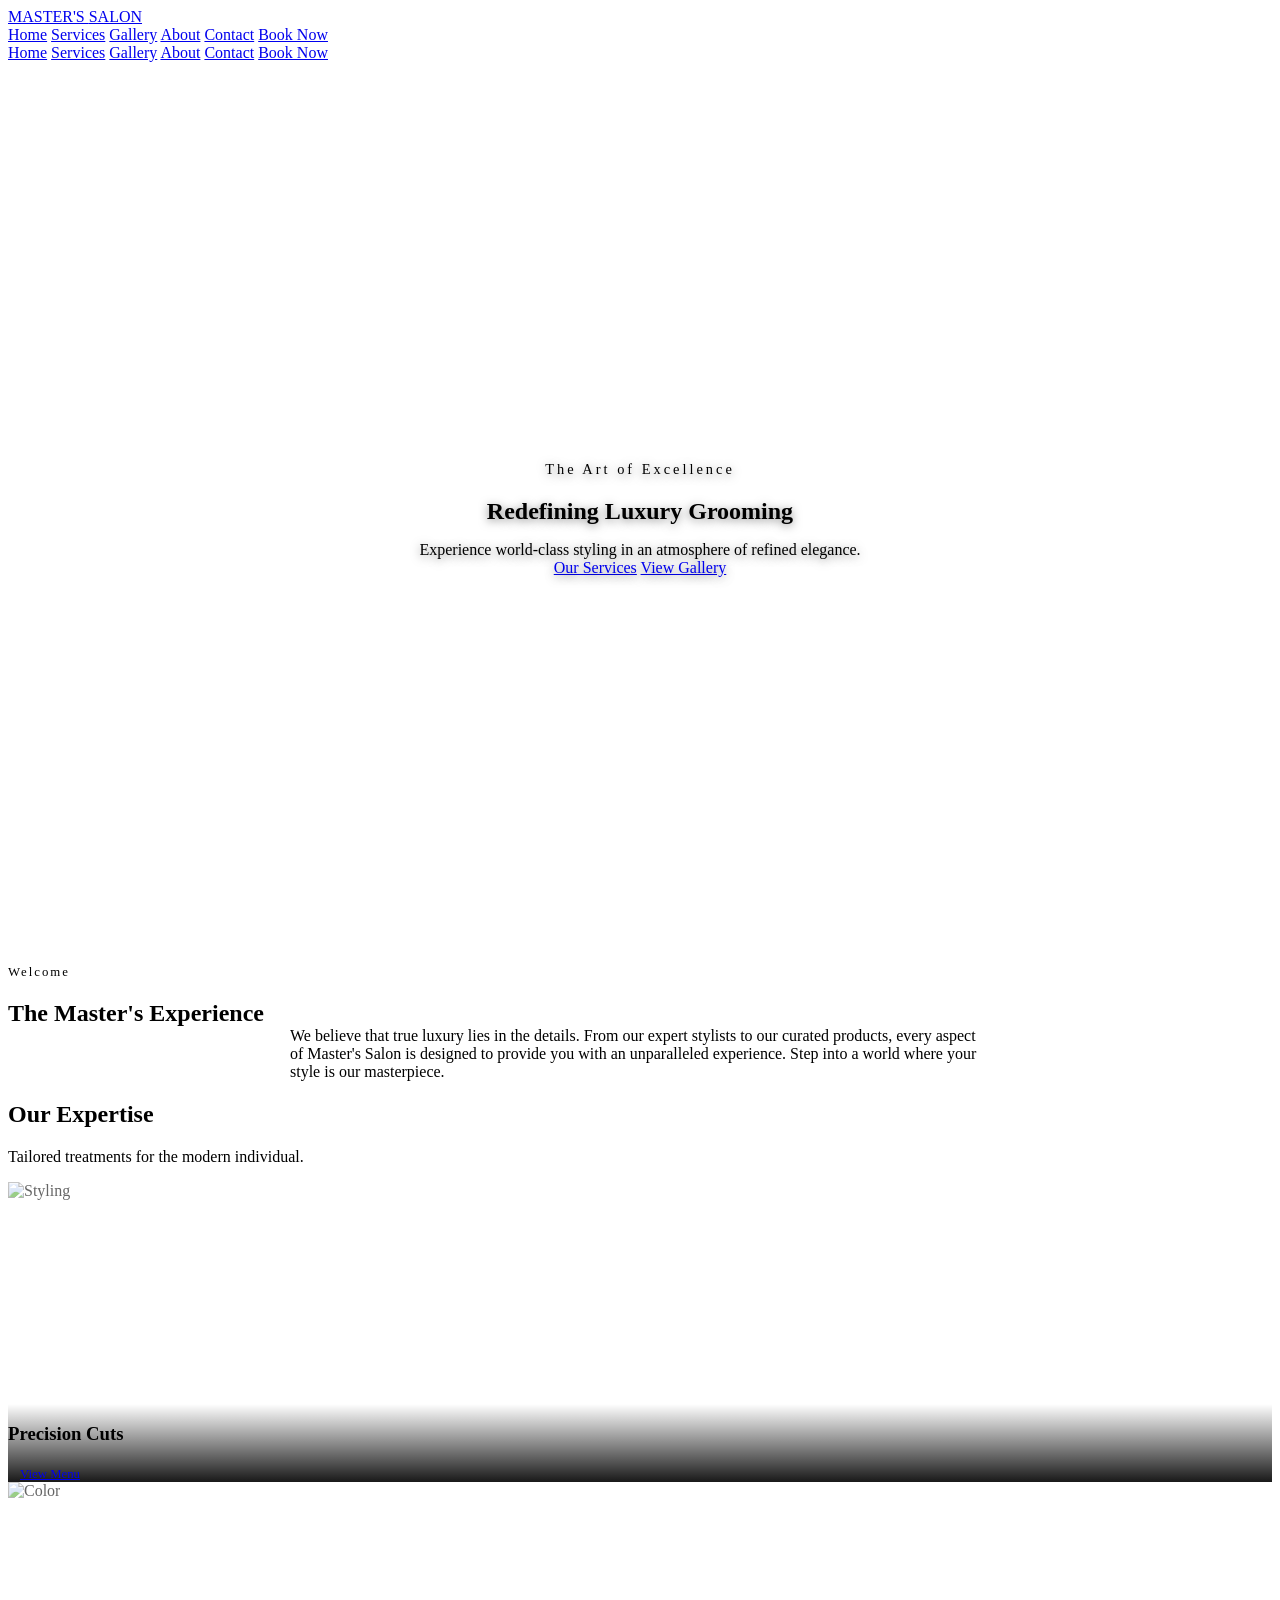
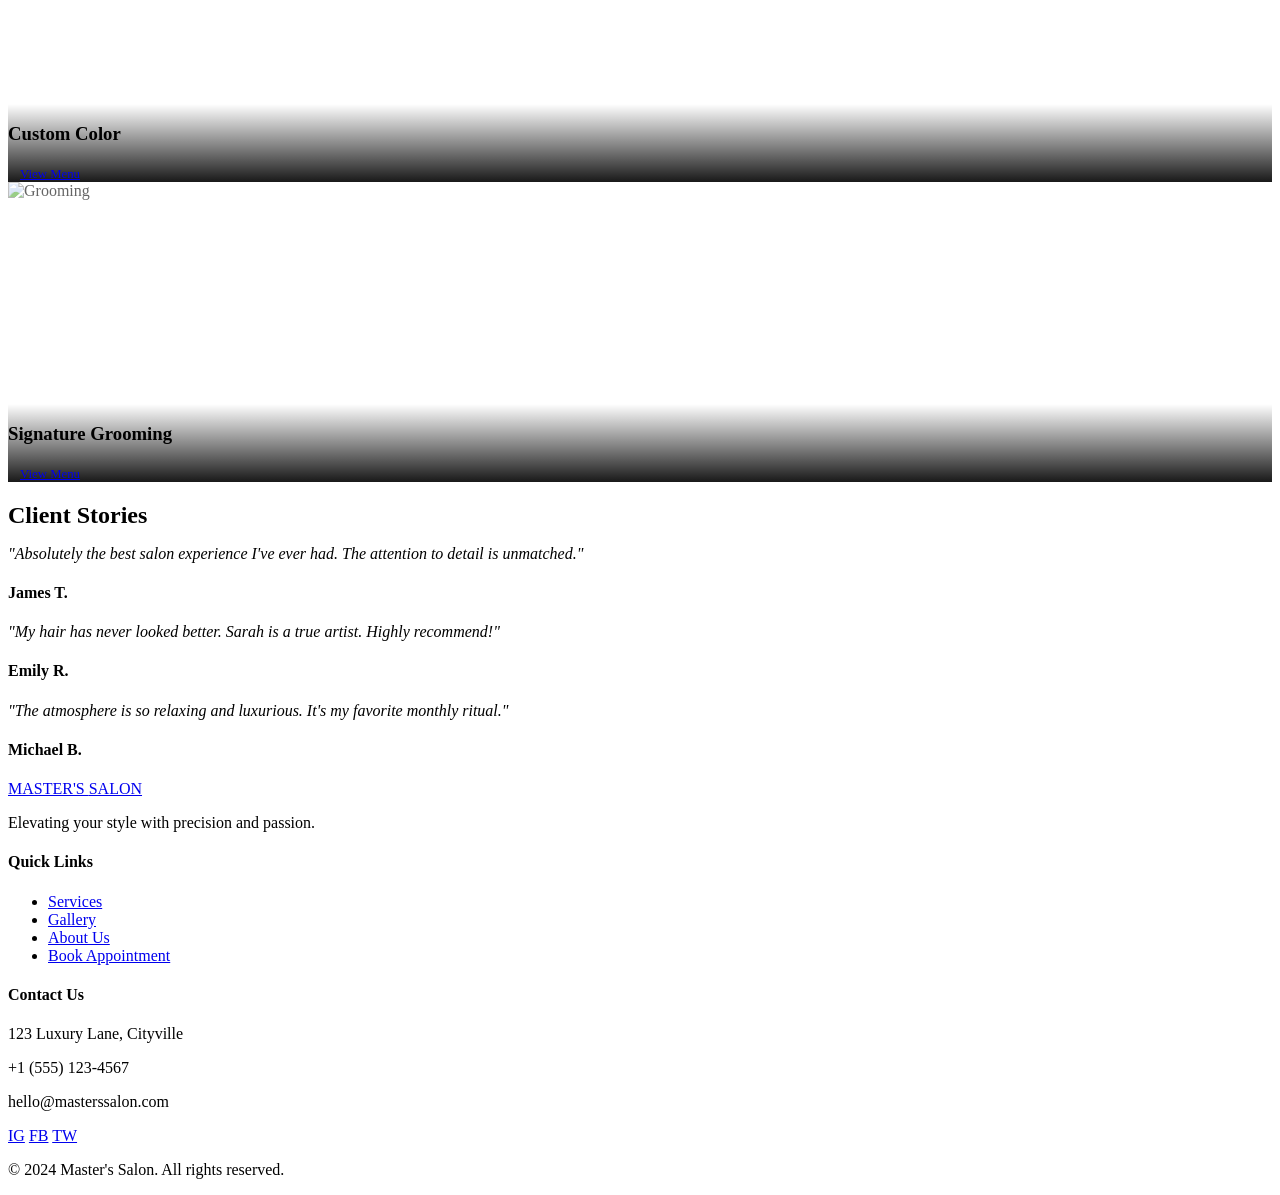
==== index.html @ d915add5 "Add files via upload" ====
<!DOCTYPE html>
<html lang="en">

<head>
    <meta charset="UTF-8">
    <meta name="viewport" content="width=device-width, initial-scale=1.0">
    <title>Master's Salon | Luxury Unisex Salon</title>
    <meta name="description"
        content="Experience premium luxury at Master's Salon. Expert styling, coloring, and grooming for men and women in a sophisticated setting.">

    <!-- Fonts -->
    <link rel="preconnect" href="https://fonts.googleapis.com">
    <link rel="preconnect" href="https://fonts.gstatic.com" crossorigin>
    <link
        href="https://fonts.googleapis.com/css2?family=Inter:wght@300;400;500;600&family=Playfair+Display:ital,wght@0,400;0,600;0,700;1,400&display=swap"
        rel="stylesheet">

    <!-- Styles -->
    <link rel="stylesheet" href="styles/variables.css">
    <link rel="stylesheet" href="styles/reset.css">
    <link rel="stylesheet" href="styles/global.css">
    <link rel="stylesheet" href="styles/layout.css">
    <!-- Specific page styles will go here -->
    <style>
        /* Hero Animation Styles */
        .hero {
            position: relative;
            height: 100vh;
            display: flex;
            align-items: center;
            justify-content: center;
            background-color: var(--color-bg-primary);
            /* Fallback */
            overflow: hidden;
            text-align: center;
            padding: 0 var(--spacing-3);
        }

        #hero-canvas {
            position: absolute;
            top: 0;
            left: 0;
            width: 100%;
            height: 100%;
            object-fit: cover;
            z-index: 1;
            opacity: 0.6;
            /* Darken slightly for text contrast */
        }

        .hero-content {
            position: relative;
            z-index: 10;
            max-width: 800px;
            animation: fadeIn 1s ease-out;
            text-shadow: 0 2px 10px rgba(0, 0, 0, 0.5);
            /* Better readability over video */
        }

        .hero h1 {
            color: var(--color-white);
            margin-bottom: var(--spacing-3);
        }

        .hero p {
            font-size: var(--font-size-xl);
            color: var(--color-text-primary);
            margin-bottom: var(--spacing-4);
        }

        @keyframes fadeIn {
            from {
                opacity: 0;
                transform: translateY(20px);
            }

            to {
                opacity: 1;
                transform: translateY(0);
            }
        }
    </style>
</head>

<body>

    <!-- Header -->
    <header class="header">
        <div class="container">
            <a href="index.html" class="logo">MASTER'S <span>SALON</span></a>

            <nav class="nav-desktop">
                <a href="index.html" class="nav-link active">Home</a>
                <a href="services.html" class="nav-link">Services</a>
                <a href="gallery.html" class="nav-link">Gallery</a>
                <a href="about.html" class="nav-link">About</a>
                <a href="contact.html" class="nav-link">Contact</a>
                <a href="contact.html" class="btn btn-primary">Book Now</a>
            </nav>

            <div class="mobile-toggle" id="mobileToggle">
                <div class="hamburger-line"></div>
                <div class="hamburger-line"></div>
                <div class="hamburger-line"></div>
            </div>
        </div>
    </header>

    <!-- Mobile Nav Overlay -->
    <div class="nav-mobile" id="mobileNav">
        <a href="index.html" class="nav-link active">Home</a>
        <a href="services.html" class="nav-link">Services</a>
        <a href="gallery.html" class="nav-link">Gallery</a>
        <a href="about.html" class="nav-link">About</a>
        <a href="contact.html" class="nav-link">Contact</a>
        <a href="contact.html" class="btn btn-primary">Book Now</a>
    </div>

    <!-- Main Content -->
    <main>
        <section class="hero">
            <canvas id="hero-canvas"></canvas>
            <div class="hero-content">
                <p class="uppercase text-gold" style="letter-spacing: 3px; font-size: 0.9rem;">The Art of Excellence</p>
                <h1>Redefining Luxury Grooming</h1>
                <p>Experience world-class styling in an atmosphere of refined elegance.</p>
                <div class="flex justify-center gap-4">
                    <a href="services.html" class="btn btn-primary">Our Services</a>
                    <a href="gallery.html" class="btn btn-outline">View Gallery</a>
                </div>
            </div>
        </section>

        <section class="section">
            <div class="container text-center">
                <span class="uppercase text-gold" style="font-size: 0.8rem; letter-spacing: 2px;">Welcome</span>
                <h2 style="margin-bottom: var(--spacing-4);">The Master's Experience</h2>
                <p style="max-width: 700px; margin: 0 auto; font-size: var(--font-size-lg);">
                    We believe that true luxury lies in the details. From our expert stylists to our curated products,
                    every aspect of Master's Salon is designed to provide you with an unparalleled experience.
                    Step into a world where your style is our masterpiece.
                </p>
            </div>
        </section>

        <!-- Featured Services -->
        <section class="section" style="background-color: var(--color-bg-secondary);">
            <div class="container">
                <div class="text-center" style="margin-bottom: var(--spacing-8);">
                    <h2>Our Expertise</h2>
                    <p>Tailored treatments for the modern individual.</p>
                </div>

                <div class="grid"
                    style="grid-template-columns: repeat(auto-fit, minmax(300px, 1fr)); gap: var(--spacing-6);">
                    <!-- Card 1 -->
                    <div
                        style="position: relative; height: 300px; overflow: hidden; border-radius: var(--border-radius-md);">
                        <img src="https://images.unsplash.com/photo-1596704017382-30538038f971?ixlib=rb-4.0.3&auto=format&fit=crop&w=600&q=80"
                            alt="Styling" style="width: 100%; height: 100%; object-fit: cover; opacity: 0.6;">
                        <div
                            style="position: absolute; bottom: 0; left: 0; width: 100%; padding: var(--spacing-4); background: linear-gradient(to top, rgba(0,0,0,0.9), transparent);">
                            <h3>Precision Cuts</h3>
                            <a href="services.html" class="btn btn-outline"
                                style="border-width: 1px; font-size: 0.8rem; padding: 4px 12px;">View Menu</a>
                        </div>
                    </div>
                    <!-- Card 2 -->
                    <div
                        style="position: relative; height: 300px; overflow: hidden; border-radius: var(--border-radius-md);">
                        <img src="https://images.unsplash.com/photo-1562322140-8baeececf3df?ixlib=rb-4.0.3&auto=format&fit=crop&w=600&q=80"
                            alt="Color" style="width: 100%; height: 100%; object-fit: cover; opacity: 0.6;">
                        <div
                            style="position: absolute; bottom: 0; left: 0; width: 100%; padding: var(--spacing-4); background: linear-gradient(to top, rgba(0,0,0,0.9), transparent);">
                            <h3>Custom Color</h3>
                            <a href="services.html" class="btn btn-outline"
                                style="border-width: 1px; font-size: 0.8rem; padding: 4px 12px;">View Menu</a>
                        </div>
                    </div>
                    <!-- Card 3 -->
                    <div
                        style="position: relative; height: 300px; overflow: hidden; border-radius: var(--border-radius-md);">
                        <img src="https://images.unsplash.com/photo-1621605815971-fbc98d665033?ixlib=rb-4.0.3&auto=format&fit=crop&w=600&q=80"
                            alt="Grooming" style="width: 100%; height: 100%; object-fit: cover; opacity: 0.6;">
                        <div
                            style="position: absolute; bottom: 0; left: 0; width: 100%; padding: var(--spacing-4); background: linear-gradient(to top, rgba(0,0,0,0.9), transparent);">
                            <h3>Signature Grooming</h3>
                            <a href="services.html" class="btn btn-outline"
                                style="border-width: 1px; font-size: 0.8rem; padding: 4px 12px;">View Menu</a>
                        </div>
                    </div>
                </div>
            </div>
        </section>

        <!-- Testimonials -->
        <section class="section">
            <div class="container text-center">
                <h2 style="margin-bottom: var(--spacing-10);">Client Stories</h2>
                <div class="grid"
                    style="grid-template-columns: repeat(auto-fit, minmax(300px, 1fr)); gap: var(--spacing-8);">
                    <div
                        style="padding: var(--spacing-6); border: 1px solid var(--color-border); border-radius: var(--border-radius-md);">
                        <p style="font-style: italic; margin-bottom: var(--spacing-4);">"Absolutely the best salon
                            experience I've ever had. The attention to detail is unmatched."</p>
                        <h4 style="font-size: var(--font-size-base); color: var(--color-accent);">James T.</h4>
                    </div>
                    <div
                        style="padding: var(--spacing-6); border: 1px solid var(--color-border); border-radius: var(--border-radius-md);">
                        <p style="font-style: italic; margin-bottom: var(--spacing-4);">"My hair has never looked
                            better. Sarah is a true artist. Highly recommend!"</p>
                        <h4 style="font-size: var(--font-size-base); color: var(--color-accent);">Emily R.</h4>
                    </div>
                    <div
                        style="padding: var(--spacing-6); border: 1px solid var(--color-border); border-radius: var(--border-radius-md);">
                        <p style="font-style: italic; margin-bottom: var(--spacing-4);">"The atmosphere is so relaxing
                            and luxurious. It's my favorite monthly ritual."</p>
                        <h4 style="font-size: var(--font-size-base); color: var(--color-accent);">Michael B.</h4>
                    </div>
                </div>
            </div>
        </section>
    </main>

    <!-- Footer -->
    <footer class="footer">
        <div class="container">
            <div class="footer-grid">
                <div class="footer-col">
                    <a href="index.html" class="logo" style="display:block; margin-bottom: 16px;">MASTER'S
                        <span>SALON</span></a>
                    <p>Elevating your style with precision and passion.</p>
                </div>
                <div class="footer-col">
                    <h4>Quick Links</h4>
                    <ul>
                        <li><a href="services.html">Services</a></li>
                        <li><a href="gallery.html">Gallery</a></li>
                        <li><a href="about.html">About Us</a></li>
                        <li><a href="contact.html">Book Appointment</a></li>
                    </ul>
                </div>
                <div class="footer-col">
                    <h4>Contact Us</h4>
                    <p>123 Luxury Lane, Cityville</p>
                    <p>+1 (555) 123-4567</p>
                    <p>hello@masterssalon.com</p>
                    <div class="flex gap-2" style="margin-top: 16px;">
                        <!-- Social placeholders -->
                        <a href="#">IG</a> <a href="#">FB</a> <a href="#">TW</a>
                    </div>
                </div>
            </div>
            <div class="footer-bottom">
                <p>&copy; 2024 Master's Salon. All rights reserved.</p>
            </div>
        </div>
    </footer>

    <script src="scripts/main.js"></script>
</body>

</html>
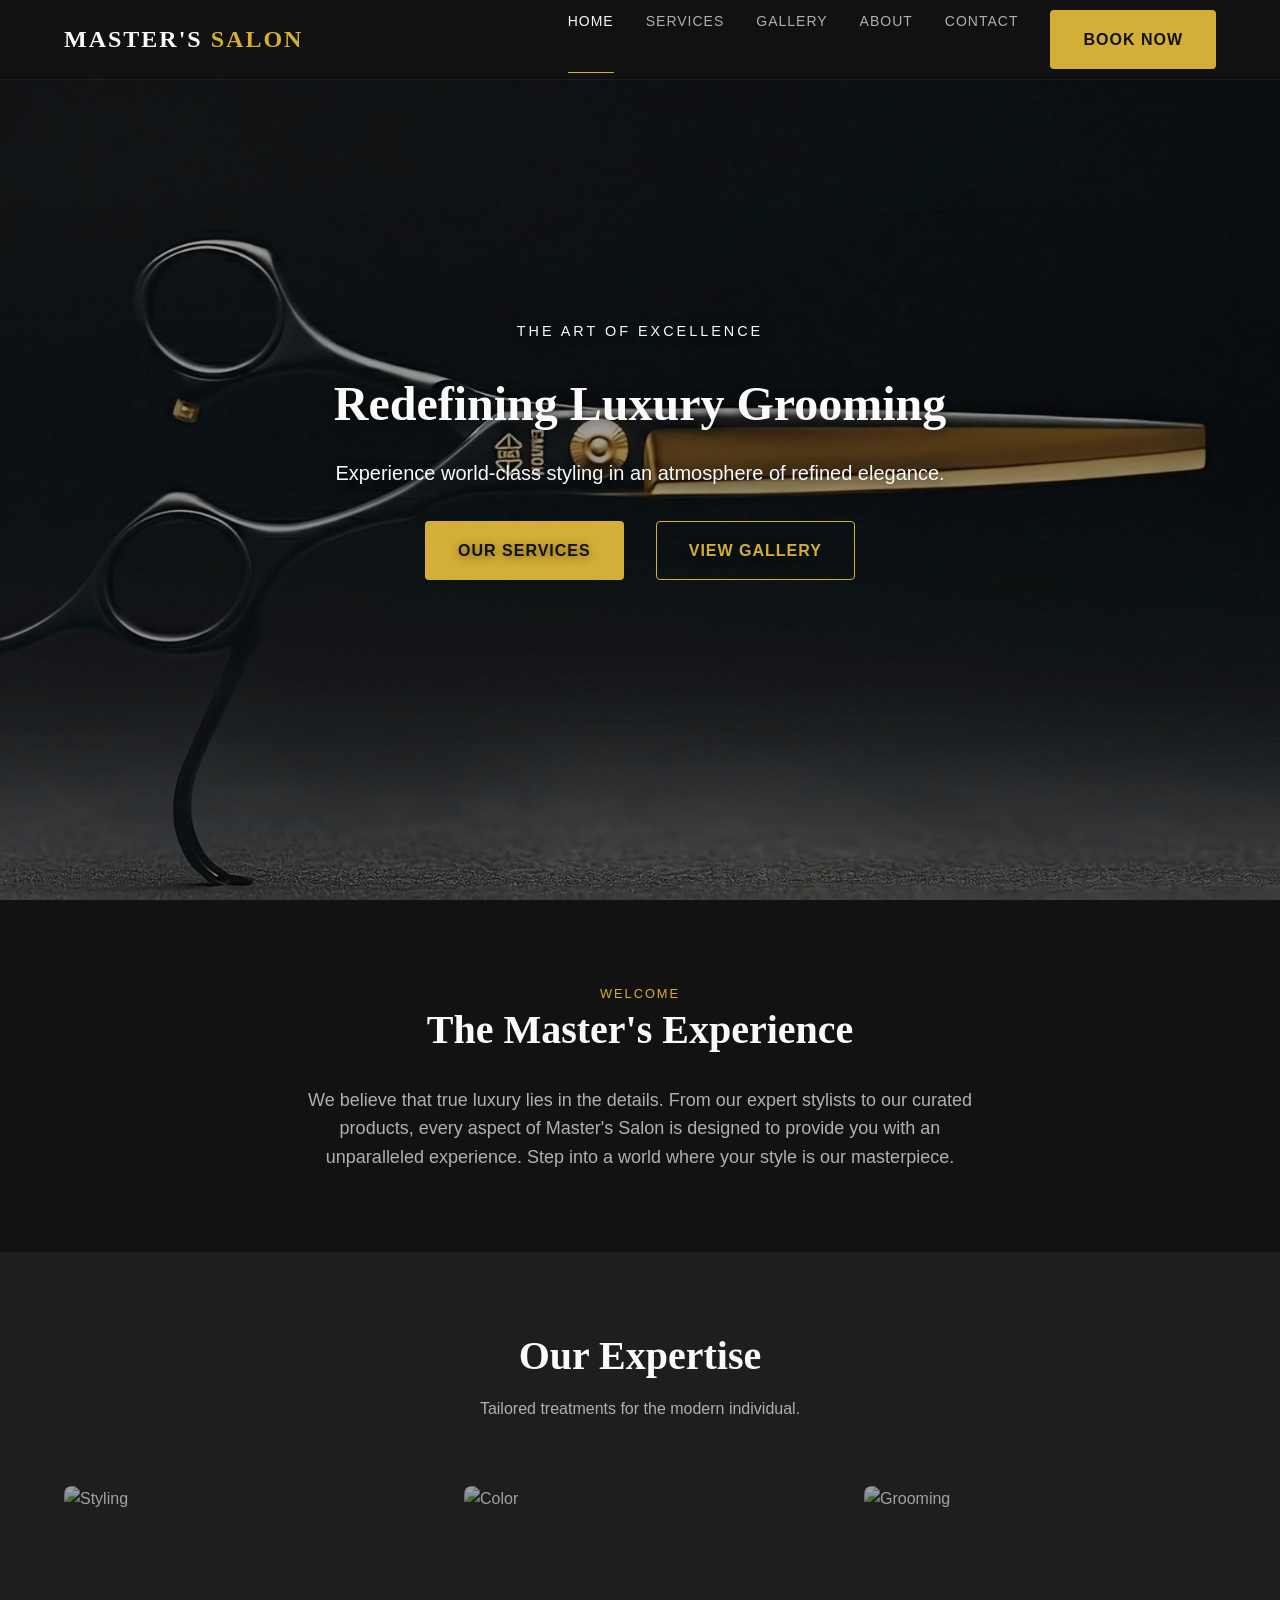
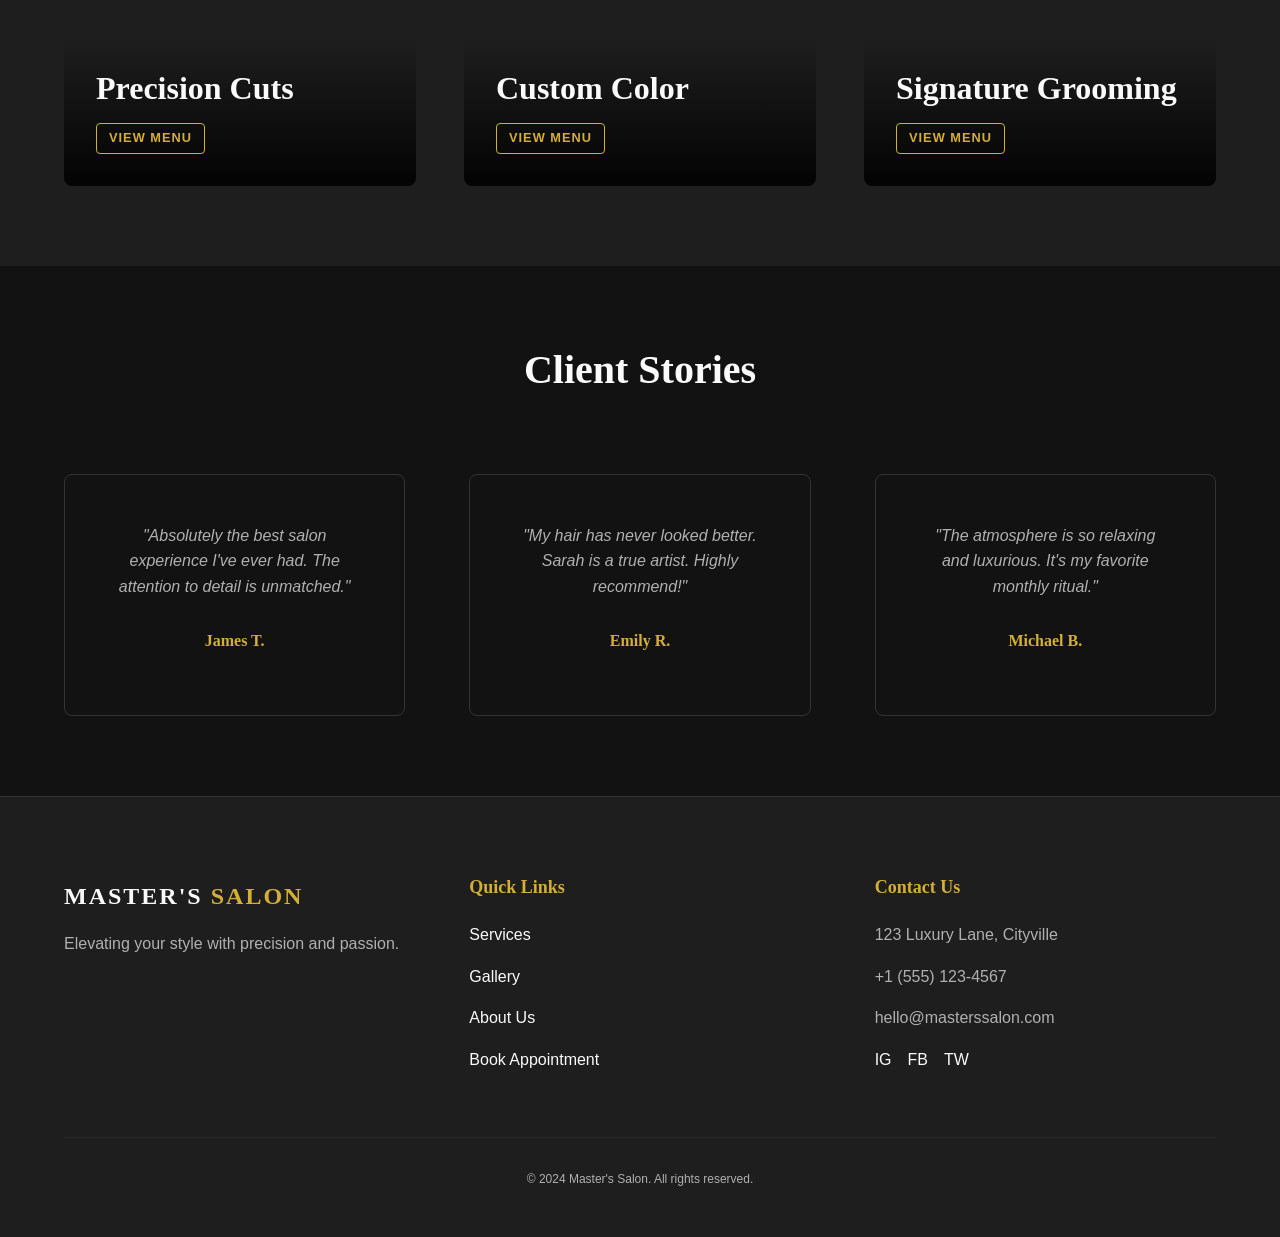
==== commit a9069c04: "initial commit" ====
--- a/index.html
+++ b/index.html
@@ -1,263 +1,263 @@
-<!DOCTYPE html>
-<html lang="en">
-
-<head>
-    <meta charset="UTF-8">
-    <meta name="viewport" content="width=device-width, initial-scale=1.0">
-    <title>Master's Salon | Luxury Unisex Salon</title>
-    <meta name="description"
-        content="Experience premium luxury at Master's Salon. Expert styling, coloring, and grooming for men and women in a sophisticated setting.">
-
-    <!-- Fonts -->
-    <link rel="preconnect" href="https://fonts.googleapis.com">
-    <link rel="preconnect" href="https://fonts.gstatic.com" crossorigin>
-    <link
-        href="https://fonts.googleapis.com/css2?family=Inter:wght@300;400;500;600&family=Playfair+Display:ital,wght@0,400;0,600;0,700;1,400&display=swap"
-        rel="stylesheet">
-
-    <!-- Styles -->
-    <link rel="stylesheet" href="styles/variables.css">
-    <link rel="stylesheet" href="styles/reset.css">
-    <link rel="stylesheet" href="styles/global.css">
-    <link rel="stylesheet" href="styles/layout.css">
-    <!-- Specific page styles will go here -->
-    <style>
-        /* Hero Animation Styles */
-        .hero {
-            position: relative;
-            height: 100vh;
-            display: flex;
-            align-items: center;
-            justify-content: center;
-            background-color: var(--color-bg-primary);
-            /* Fallback */
-            overflow: hidden;
-            text-align: center;
-            padding: 0 var(--spacing-3);
-        }
-
-        #hero-canvas {
-            position: absolute;
-            top: 0;
-            left: 0;
-            width: 100%;
-            height: 100%;
-            object-fit: cover;
-            z-index: 1;
-            opacity: 0.6;
-            /* Darken slightly for text contrast */
-        }
-
-        .hero-content {
-            position: relative;
-            z-index: 10;
-            max-width: 800px;
-            animation: fadeIn 1s ease-out;
-            text-shadow: 0 2px 10px rgba(0, 0, 0, 0.5);
-            /* Better readability over video */
-        }
-
-        .hero h1 {
-            color: var(--color-white);
-            margin-bottom: var(--spacing-3);
-        }
-
-        .hero p {
-            font-size: var(--font-size-xl);
-            color: var(--color-text-primary);
-            margin-bottom: var(--spacing-4);
-        }
-
-        @keyframes fadeIn {
-            from {
-                opacity: 0;
-                transform: translateY(20px);
-            }
-
-            to {
-                opacity: 1;
-                transform: translateY(0);
-            }
-        }
-    </style>
-</head>
-
-<body>
-
-    <!-- Header -->
-    <header class="header">
-        <div class="container">
-            <a href="index.html" class="logo">MASTER'S <span>SALON</span></a>
-
-            <nav class="nav-desktop">
-                <a href="index.html" class="nav-link active">Home</a>
-                <a href="services.html" class="nav-link">Services</a>
-                <a href="gallery.html" class="nav-link">Gallery</a>
-                <a href="about.html" class="nav-link">About</a>
-                <a href="contact.html" class="nav-link">Contact</a>
-                <a href="contact.html" class="btn btn-primary">Book Now</a>
-            </nav>
-
-            <div class="mobile-toggle" id="mobileToggle">
-                <div class="hamburger-line"></div>
-                <div class="hamburger-line"></div>
-                <div class="hamburger-line"></div>
-            </div>
-        </div>
-    </header>
-
-    <!-- Mobile Nav Overlay -->
-    <div class="nav-mobile" id="mobileNav">
-        <a href="index.html" class="nav-link active">Home</a>
-        <a href="services.html" class="nav-link">Services</a>
-        <a href="gallery.html" class="nav-link">Gallery</a>
-        <a href="about.html" class="nav-link">About</a>
-        <a href="contact.html" class="nav-link">Contact</a>
-        <a href="contact.html" class="btn btn-primary">Book Now</a>
-    </div>
-
-    <!-- Main Content -->
-    <main>
-        <section class="hero">
-            <canvas id="hero-canvas"></canvas>
-            <div class="hero-content">
-                <p class="uppercase text-gold" style="letter-spacing: 3px; font-size: 0.9rem;">The Art of Excellence</p>
-                <h1>Redefining Luxury Grooming</h1>
-                <p>Experience world-class styling in an atmosphere of refined elegance.</p>
-                <div class="flex justify-center gap-4">
-                    <a href="services.html" class="btn btn-primary">Our Services</a>
-                    <a href="gallery.html" class="btn btn-outline">View Gallery</a>
-                </div>
-            </div>
-        </section>
-
-        <section class="section">
-            <div class="container text-center">
-                <span class="uppercase text-gold" style="font-size: 0.8rem; letter-spacing: 2px;">Welcome</span>
-                <h2 style="margin-bottom: var(--spacing-4);">The Master's Experience</h2>
-                <p style="max-width: 700px; margin: 0 auto; font-size: var(--font-size-lg);">
-                    We believe that true luxury lies in the details. From our expert stylists to our curated products,
-                    every aspect of Master's Salon is designed to provide you with an unparalleled experience.
-                    Step into a world where your style is our masterpiece.
-                </p>
-            </div>
-        </section>
-
-        <!-- Featured Services -->
-        <section class="section" style="background-color: var(--color-bg-secondary);">
-            <div class="container">
-                <div class="text-center" style="margin-bottom: var(--spacing-8);">
-                    <h2>Our Expertise</h2>
-                    <p>Tailored treatments for the modern individual.</p>
-                </div>
-
-                <div class="grid"
-                    style="grid-template-columns: repeat(auto-fit, minmax(300px, 1fr)); gap: var(--spacing-6);">
-                    <!-- Card 1 -->
-                    <div
-                        style="position: relative; height: 300px; overflow: hidden; border-radius: var(--border-radius-md);">
-                        <img src="https://images.unsplash.com/photo-1596704017382-30538038f971?ixlib=rb-4.0.3&auto=format&fit=crop&w=600&q=80"
-                            alt="Styling" style="width: 100%; height: 100%; object-fit: cover; opacity: 0.6;">
-                        <div
-                            style="position: absolute; bottom: 0; left: 0; width: 100%; padding: var(--spacing-4); background: linear-gradient(to top, rgba(0,0,0,0.9), transparent);">
-                            <h3>Precision Cuts</h3>
-                            <a href="services.html" class="btn btn-outline"
-                                style="border-width: 1px; font-size: 0.8rem; padding: 4px 12px;">View Menu</a>
-                        </div>
-                    </div>
-                    <!-- Card 2 -->
-                    <div
-                        style="position: relative; height: 300px; overflow: hidden; border-radius: var(--border-radius-md);">
-                        <img src="https://images.unsplash.com/photo-1562322140-8baeececf3df?ixlib=rb-4.0.3&auto=format&fit=crop&w=600&q=80"
-                            alt="Color" style="width: 100%; height: 100%; object-fit: cover; opacity: 0.6;">
-                        <div
-                            style="position: absolute; bottom: 0; left: 0; width: 100%; padding: var(--spacing-4); background: linear-gradient(to top, rgba(0,0,0,0.9), transparent);">
-                            <h3>Custom Color</h3>
-                            <a href="services.html" class="btn btn-outline"
-                                style="border-width: 1px; font-size: 0.8rem; padding: 4px 12px;">View Menu</a>
-                        </div>
-                    </div>
-                    <!-- Card 3 -->
-                    <div
-                        style="position: relative; height: 300px; overflow: hidden; border-radius: var(--border-radius-md);">
-                        <img src="https://images.unsplash.com/photo-1621605815971-fbc98d665033?ixlib=rb-4.0.3&auto=format&fit=crop&w=600&q=80"
-                            alt="Grooming" style="width: 100%; height: 100%; object-fit: cover; opacity: 0.6;">
-                        <div
-                            style="position: absolute; bottom: 0; left: 0; width: 100%; padding: var(--spacing-4); background: linear-gradient(to top, rgba(0,0,0,0.9), transparent);">
-                            <h3>Signature Grooming</h3>
-                            <a href="services.html" class="btn btn-outline"
-                                style="border-width: 1px; font-size: 0.8rem; padding: 4px 12px;">View Menu</a>
-                        </div>
-                    </div>
-                </div>
-            </div>
-        </section>
-
-        <!-- Testimonials -->
-        <section class="section">
-            <div class="container text-center">
-                <h2 style="margin-bottom: var(--spacing-10);">Client Stories</h2>
-                <div class="grid"
-                    style="grid-template-columns: repeat(auto-fit, minmax(300px, 1fr)); gap: var(--spacing-8);">
-                    <div
-                        style="padding: var(--spacing-6); border: 1px solid var(--color-border); border-radius: var(--border-radius-md);">
-                        <p style="font-style: italic; margin-bottom: var(--spacing-4);">"Absolutely the best salon
-                            experience I've ever had. The attention to detail is unmatched."</p>
-                        <h4 style="font-size: var(--font-size-base); color: var(--color-accent);">James T.</h4>
-                    </div>
-                    <div
-                        style="padding: var(--spacing-6); border: 1px solid var(--color-border); border-radius: var(--border-radius-md);">
-                        <p style="font-style: italic; margin-bottom: var(--spacing-4);">"My hair has never looked
-                            better. Sarah is a true artist. Highly recommend!"</p>
-                        <h4 style="font-size: var(--font-size-base); color: var(--color-accent);">Emily R.</h4>
-                    </div>
-                    <div
-                        style="padding: var(--spacing-6); border: 1px solid var(--color-border); border-radius: var(--border-radius-md);">
-                        <p style="font-style: italic; margin-bottom: var(--spacing-4);">"The atmosphere is so relaxing
-                            and luxurious. It's my favorite monthly ritual."</p>
-                        <h4 style="font-size: var(--font-size-base); color: var(--color-accent);">Michael B.</h4>
-                    </div>
-                </div>
-            </div>
-        </section>
-    </main>
-
-    <!-- Footer -->
-    <footer class="footer">
-        <div class="container">
-            <div class="footer-grid">
-                <div class="footer-col">
-                    <a href="index.html" class="logo" style="display:block; margin-bottom: 16px;">MASTER'S
-                        <span>SALON</span></a>
-                    <p>Elevating your style with precision and passion.</p>
-                </div>
-                <div class="footer-col">
-                    <h4>Quick Links</h4>
-                    <ul>
-                        <li><a href="services.html">Services</a></li>
-                        <li><a href="gallery.html">Gallery</a></li>
-                        <li><a href="about.html">About Us</a></li>
-                        <li><a href="contact.html">Book Appointment</a></li>
-                    </ul>
-                </div>
-                <div class="footer-col">
-                    <h4>Contact Us</h4>
-                    <p>123 Luxury Lane, Cityville</p>
-                    <p>+1 (555) 123-4567</p>
-                    <p>hello@masterssalon.com</p>
-                    <div class="flex gap-2" style="margin-top: 16px;">
-                        <!-- Social placeholders -->
-                        <a href="#">IG</a> <a href="#">FB</a> <a href="#">TW</a>
-                    </div>
-                </div>
-            </div>
-            <div class="footer-bottom">
-                <p>&copy; 2024 Master's Salon. All rights reserved.</p>
-            </div>
-        </div>
-    </footer>
-
-    <script src="scripts/main.js"></script>
-</body>
-
+<!DOCTYPE html>
+<html lang="en">
+
+<head>
+    <meta charset="UTF-8">
+    <meta name="viewport" content="width=device-width, initial-scale=1.0">
+    <title>Master's Salon | Luxury Unisex Salon</title>
+    <meta name="description"
+        content="Experience premium luxury at Master's Salon. Expert styling, coloring, and grooming for men and women in a sophisticated setting.">
+
+    <!-- Fonts -->
+    <link rel="preconnect" href="https://fonts.googleapis.com">
+    <link rel="preconnect" href="https://fonts.gstatic.com" crossorigin>
+    <link
+        href="https://fonts.googleapis.com/css2?family=Inter:wght@300;400;500;600&family=Playfair+Display:ital,wght@0,400;0,600;0,700;1,400&display=swap"
+        rel="stylesheet">
+
+    <!-- Styles -->
+    <link rel="stylesheet" href="styles/variables.css">
+    <link rel="stylesheet" href="styles/reset.css">
+    <link rel="stylesheet" href="styles/global.css">
+    <link rel="stylesheet" href="styles/layout.css">
+    <!-- Specific page styles will go here -->
+    <style>
+        /* Hero Animation Styles */
+        .hero {
+            position: relative;
+            height: 100vh;
+            display: flex;
+            align-items: center;
+            justify-content: center;
+            background-color: var(--color-bg-primary);
+            /* Fallback */
+            overflow: hidden;
+            text-align: center;
+            padding: 0 var(--spacing-3);
+        }
+
+        #hero-canvas {
+            position: absolute;
+            top: 0;
+            left: 0;
+            width: 100%;
+            height: 100%;
+            object-fit: cover;
+            z-index: 1;
+            opacity: 0.6;
+            /* Darken slightly for text contrast */
+        }
+
+        .hero-content {
+            position: relative;
+            z-index: 10;
+            max-width: 800px;
+            animation: fadeIn 1s ease-out;
+            text-shadow: 0 2px 10px rgba(0, 0, 0, 0.5);
+            /* Better readability over video */
+        }
+
+        .hero h1 {
+            color: var(--color-white);
+            margin-bottom: var(--spacing-3);
+        }
+
+        .hero p {
+            font-size: var(--font-size-xl);
+            color: var(--color-text-primary);
+            margin-bottom: var(--spacing-4);
+        }
+
+        @keyframes fadeIn {
+            from {
+                opacity: 0;
+                transform: translateY(20px);
+            }
+
+            to {
+                opacity: 1;
+                transform: translateY(0);
+            }
+        }
+    </style>
+</head>
+
+<body>
+
+    <!-- Header -->
+    <header class="header">
+        <div class="container">
+            <a href="index.html" class="logo">MASTER'S <span>SALON</span></a>
+
+            <nav class="nav-desktop">
+                <a href="index.html" class="nav-link active">Home</a>
+                <a href="services.html" class="nav-link">Services</a>
+                <a href="gallery.html" class="nav-link">Gallery</a>
+                <a href="about.html" class="nav-link">About</a>
+                <a href="contact.html" class="nav-link">Contact</a>
+                <a href="contact.html" class="btn btn-primary">Book Now</a>
+            </nav>
+
+            <div class="mobile-toggle" id="mobileToggle">
+                <div class="hamburger-line"></div>
+                <div class="hamburger-line"></div>
+                <div class="hamburger-line"></div>
+            </div>
+        </div>
+    </header>
+
+    <!-- Mobile Nav Overlay -->
+    <div class="nav-mobile" id="mobileNav">
+        <a href="index.html" class="nav-link active">Home</a>
+        <a href="services.html" class="nav-link">Services</a>
+        <a href="gallery.html" class="nav-link">Gallery</a>
+        <a href="about.html" class="nav-link">About</a>
+        <a href="contact.html" class="nav-link">Contact</a>
+        <a href="contact.html" class="btn btn-primary">Book Now</a>
+    </div>
+
+    <!-- Main Content -->
+    <main>
+        <section class="hero">
+            <canvas id="hero-canvas"></canvas>
+            <div class="hero-content">
+                <p class="uppercase text-gold" style="letter-spacing: 3px; font-size: 0.9rem;">The Art of Excellence</p>
+                <h1>Redefining Luxury Grooming</h1>
+                <p>Experience world-class styling in an atmosphere of refined elegance.</p>
+                <div class="flex justify-center gap-4">
+                    <a href="services.html" class="btn btn-primary">Our Services</a>
+                    <a href="gallery.html" class="btn btn-outline">View Gallery</a>
+                </div>
+            </div>
+        </section>
+
+        <section class="section">
+            <div class="container text-center">
+                <span class="uppercase text-gold" style="font-size: 0.8rem; letter-spacing: 2px;">Welcome</span>
+                <h2 style="margin-bottom: var(--spacing-4);">The Master's Experience</h2>
+                <p style="max-width: 700px; margin: 0 auto; font-size: var(--font-size-lg);">
+                    We believe that true luxury lies in the details. From our expert stylists to our curated products,
+                    every aspect of Master's Salon is designed to provide you with an unparalleled experience.
+                    Step into a world where your style is our masterpiece.
+                </p>
+            </div>
+        </section>
+
+        <!-- Featured Services -->
+        <section class="section" style="background-color: var(--color-bg-secondary);">
+            <div class="container">
+                <div class="text-center" style="margin-bottom: var(--spacing-8);">
+                    <h2>Our Expertise</h2>
+                    <p>Tailored treatments for the modern individual.</p>
+                </div>
+
+                <div class="grid"
+                    style="grid-template-columns: repeat(auto-fit, minmax(300px, 1fr)); gap: var(--spacing-6);">
+                    <!-- Card 1 -->
+                    <div
+                        style="position: relative; height: 300px; overflow: hidden; border-radius: var(--border-radius-md);">
+                        <img src="https://images.unsplash.com/photo-1596704017382-30538038f971?ixlib=rb-4.0.3&auto=format&fit=crop&w=600&q=80"
+                            alt="Styling" style="width: 100%; height: 100%; object-fit: cover; opacity: 0.6;">
+                        <div
+                            style="position: absolute; bottom: 0; left: 0; width: 100%; padding: var(--spacing-4); background: linear-gradient(to top, rgba(0,0,0,0.9), transparent);">
+                            <h3>Precision Cuts</h3>
+                            <a href="services.html" class="btn btn-outline"
+                                style="border-width: 1px; font-size: 0.8rem; padding: 4px 12px;">View Menu</a>
+                        </div>
+                    </div>
+                    <!-- Card 2 -->
+                    <div
+                        style="position: relative; height: 300px; overflow: hidden; border-radius: var(--border-radius-md);">
+                        <img src="https://images.unsplash.com/photo-1562322140-8baeececf3df?ixlib=rb-4.0.3&auto=format&fit=crop&w=600&q=80"
+                            alt="Color" style="width: 100%; height: 100%; object-fit: cover; opacity: 0.6;">
+                        <div
+                            style="position: absolute; bottom: 0; left: 0; width: 100%; padding: var(--spacing-4); background: linear-gradient(to top, rgba(0,0,0,0.9), transparent);">
+                            <h3>Custom Color</h3>
+                            <a href="services.html" class="btn btn-outline"
+                                style="border-width: 1px; font-size: 0.8rem; padding: 4px 12px;">View Menu</a>
+                        </div>
+                    </div>
+                    <!-- Card 3 -->
+                    <div
+                        style="position: relative; height: 300px; overflow: hidden; border-radius: var(--border-radius-md);">
+                        <img src="https://images.unsplash.com/photo-1621605815971-fbc98d665033?ixlib=rb-4.0.3&auto=format&fit=crop&w=600&q=80"
+                            alt="Grooming" style="width: 100%; height: 100%; object-fit: cover; opacity: 0.6;">
+                        <div
+                            style="position: absolute; bottom: 0; left: 0; width: 100%; padding: var(--spacing-4); background: linear-gradient(to top, rgba(0,0,0,0.9), transparent);">
+                            <h3>Signature Grooming</h3>
+                            <a href="services.html" class="btn btn-outline"
+                                style="border-width: 1px; font-size: 0.8rem; padding: 4px 12px;">View Menu</a>
+                        </div>
+                    </div>
+                </div>
+            </div>
+        </section>
+
+        <!-- Testimonials -->
+        <section class="section">
+            <div class="container text-center">
+                <h2 style="margin-bottom: var(--spacing-10);">Client Stories</h2>
+                <div class="grid"
+                    style="grid-template-columns: repeat(auto-fit, minmax(300px, 1fr)); gap: var(--spacing-8);">
+                    <div
+                        style="padding: var(--spacing-6); border: 1px solid var(--color-border); border-radius: var(--border-radius-md);">
+                        <p style="font-style: italic; margin-bottom: var(--spacing-4);">"Absolutely the best salon
+                            experience I've ever had. The attention to detail is unmatched."</p>
+                        <h4 style="font-size: var(--font-size-base); color: var(--color-accent);">James T.</h4>
+                    </div>
+                    <div
+                        style="padding: var(--spacing-6); border: 1px solid var(--color-border); border-radius: var(--border-radius-md);">
+                        <p style="font-style: italic; margin-bottom: var(--spacing-4);">"My hair has never looked
+                            better. Sarah is a true artist. Highly recommend!"</p>
+                        <h4 style="font-size: var(--font-size-base); color: var(--color-accent);">Emily R.</h4>
+                    </div>
+                    <div
+                        style="padding: var(--spacing-6); border: 1px solid var(--color-border); border-radius: var(--border-radius-md);">
+                        <p style="font-style: italic; margin-bottom: var(--spacing-4);">"The atmosphere is so relaxing
+                            and luxurious. It's my favorite monthly ritual."</p>
+                        <h4 style="font-size: var(--font-size-base); color: var(--color-accent);">Michael B.</h4>
+                    </div>
+                </div>
+            </div>
+        </section>
+    </main>
+
+    <!-- Footer -->
+    <footer class="footer">
+        <div class="container">
+            <div class="footer-grid">
+                <div class="footer-col">
+                    <a href="index.html" class="logo" style="display:block; margin-bottom: 16px;">MASTER'S
+                        <span>SALON</span></a>
+                    <p>Elevating your style with precision and passion.</p>
+                </div>
+                <div class="footer-col">
+                    <h4>Quick Links</h4>
+                    <ul>
+                        <li><a href="services.html">Services</a></li>
+                        <li><a href="gallery.html">Gallery</a></li>
+                        <li><a href="about.html">About Us</a></li>
+                        <li><a href="contact.html">Book Appointment</a></li>
+                    </ul>
+                </div>
+                <div class="footer-col">
+                    <h4>Contact Us</h4>
+                    <p>123 Luxury Lane, Cityville</p>
+                    <p>+1 (555) 123-4567</p>
+                    <p>hello@masterssalon.com</p>
+                    <div class="flex gap-2" style="margin-top: 16px;">
+                        <!-- Social placeholders -->
+                        <a href="#">IG</a> <a href="#">FB</a> <a href="#">TW</a>
+                    </div>
+                </div>
+            </div>
+            <div class="footer-bottom">
+                <p>&copy; 2024 Master's Salon. All rights reserved.</p>
+            </div>
+        </div>
+    </footer>
+
+    <script src="scripts/main.js"></script>
+</body>
+
 </html>
--- a/styles/variables.css
+++ b/styles/variables.css
@@ -0,0 +1,51 @@
+:root {
+  /* Colors */
+  --color-bg-primary: #121212;
+  --color-bg-secondary: #1E1E1E;
+  --color-text-primary: #FAFAFA;
+  --color-text-secondary: #B0B0B0;
+  --color-accent: #D4AF37; /* Gold */
+  --color-accent-hover: #C5A028;
+  --color-border: #333333;
+  --color-overlay: rgba(0, 0, 0, 0.7);
+
+  /* Typography */
+  --font-family-headings: 'Playfair Display', serif;
+  --font-family-body: 'Inter', sans-serif;
+  
+  --font-size-xs: 0.75rem;   /* 12px */
+  --font-size-sm: 0.875rem;  /* 14px */
+  --font-size-base: 1rem;    /* 16px */
+  --font-size-lg: 1.125rem;  /* 18px */
+  --font-size-xl: 1.25rem;   /* 20px */
+  --font-size-2xl: 1.5rem;   /* 24px */
+  --font-size-3xl: 2rem;     /* 32px */
+  --font-size-4xl: 2.5rem;   /* 40px */
+  --font-size-5xl: 3rem;     /* 48px */
+  --font-size-6xl: 4rem;     /* 64px */
+
+  /* Spacing (8px Grid) */
+  --spacing-1: 8px;
+  --spacing-2: 16px;
+  --spacing-3: 24px;
+  --spacing-4: 32px;
+  --spacing-5: 40px;
+  --spacing-6: 48px;
+  --spacing-8: 64px;
+  --spacing-10: 80px;
+  --spacing-12: 96px;
+  --spacing-16: 128px;
+
+  /* Layout */
+  --container-width: 1200px;
+  --header-height: 80px;
+  --border-radius-sm: 4px;
+  --border-radius-md: 8px;
+  --border-radius-lg: 16px;
+
+  /* Transitions */
+  --transition-fast: 0.2s ease;
+  --transition-normal: 0.3s ease;
+  --transition-slow: 0.5s ease;
+  --transition-bounce: 0.5s cubic-bezier(0.175, 0.885, 0.32, 1.275);
+}
--- a/styles/global.css
+++ b/styles/global.css
@@ -0,0 +1,140 @@
+/* Global Styles */
+
+body {
+    font-family: var(--font-family-body);
+    font-size: var(--font-size-base);
+    color: var(--color-text-primary);
+    background-color: var(--color-bg-primary);
+    overflow-x: hidden;
+}
+
+h1,
+h2,
+h3,
+h4,
+h5,
+h6 {
+    font-family: var(--font-family-headings);
+    font-weight: 700;
+    line-height: 1.2;
+    color: var(--color-text-primary);
+    margin-bottom: var(--spacing-2);
+}
+
+h1 {
+    font-size: var(--font-size-5xl);
+}
+
+h2 {
+    font-size: var(--font-size-4xl);
+}
+
+h3 {
+    font-size: var(--font-size-3xl);
+}
+
+h4 {
+    font-size: var(--font-size-2xl);
+}
+
+p {
+    margin-bottom: var(--spacing-2);
+    color: var(--color-text-secondary);
+}
+
+/* Utilities */
+.container {
+    width: 100%;
+    max-width: var(--container-width);
+    margin: 0 auto;
+    padding: 0 var(--spacing-3);
+}
+
+.section {
+    padding: var(--spacing-10) 0;
+}
+
+.text-center {
+    text-align: center;
+}
+
+.text-right {
+    text-align: right;
+}
+
+.text-gold {
+    color: var(--color-accent);
+}
+
+.uppercase {
+    text-transform: uppercase;
+    letter-spacing: 1px;
+}
+
+.flex {
+    display: flex;
+}
+
+.flex-col {
+    flex-direction: column;
+}
+
+.items-center {
+    align-items: center;
+}
+
+.justify-center {
+    justify-content: center;
+}
+
+.justify-between {
+    justify-content: space-between;
+}
+
+.gap-2 {
+    gap: var(--spacing-2);
+}
+
+.gap-4 {
+    gap: var(--spacing-4);
+}
+
+.grid {
+    display: grid;
+}
+
+/* Buttons */
+.btn {
+    display: inline-flex;
+    align-items: center;
+    justify-content: center;
+    padding: var(--spacing-2) var(--spacing-4);
+    font-family: var(--font-family-body);
+    font-weight: 600;
+    text-transform: uppercase;
+    letter-spacing: 1px;
+    border-radius: var(--border-radius-sm);
+    transition: all var(--transition-normal);
+    border: 1px solid transparent;
+}
+
+.btn-primary {
+    background-color: var(--color-accent);
+    color: var(--color-bg-primary);
+}
+
+.btn-primary:hover {
+    background-color: var(--color-accent-hover);
+    transform: translateY(-2px);
+}
+
+.btn-outline {
+    border-color: var(--color-accent);
+    color: var(--color-accent);
+}
+
+.btn-outline:hover {
+    background-color: var(--color-accent);
+    color: var(--color-bg-primary);
+    transform: translateY(-2px);
+}
--- a/styles/layout.css
+++ b/styles/layout.css
@@ -0,0 +1,169 @@
+/* Header */
+.header {
+    position: fixed;
+    top: 0;
+    left: 0;
+    width: 100%;
+    height: var(--header-height);
+    background-color: rgba(18, 18, 18, 0.95);
+    /* Slightly transparent */
+    backdrop-filter: blur(10px);
+    z-index: 1000;
+    border-bottom: 1px solid rgba(255, 255, 255, 0.05);
+    transition: all var(--transition-normal);
+}
+
+.header .container {
+    height: 100%;
+    display: flex;
+    align-items: center;
+    justify-content: space-between;
+}
+
+.logo {
+    font-family: var(--font-family-headings);
+    font-size: var(--font-size-2xl);
+    font-weight: 700;
+    color: var(--color-text-primary);
+    letter-spacing: 2px;
+}
+
+.logo span {
+    color: var(--color-accent);
+}
+
+.nav-desktop {
+    display: none;
+}
+
+@media (min-width: 768px) {
+    .nav-desktop {
+        display: flex;
+        gap: var(--spacing-4);
+    }
+}
+
+.nav-link {
+    font-size: var(--font-size-sm);
+    font-weight: 500;
+    text-transform: uppercase;
+    letter-spacing: 1px;
+    color: var(--color-text-secondary);
+    transition: color var(--transition-fast);
+    position: relative;
+}
+
+.nav-link:hover,
+.nav-link.active {
+    color: var(--color-text-primary);
+}
+
+.nav-link::after {
+    content: '';
+    position: absolute;
+    bottom: -4px;
+    left: 0;
+    width: 0;
+    height: 1px;
+    background-color: var(--color-accent);
+    transition: width var(--transition-normal);
+}
+
+.nav-link:hover::after,
+.nav-link.active::after {
+    width: 100%;
+}
+
+/* Mobile Menu Toggle */
+.mobile-toggle {
+    display: flex;
+    flex-direction: column;
+    justify-content: space-between;
+    width: 30px;
+    height: 20px;
+    cursor: pointer;
+    z-index: 1001;
+}
+
+@media (min-width: 768px) {
+    .mobile-toggle {
+        display: none;
+    }
+}
+
+.hamburger-line {
+    width: 100%;
+    height: 2px;
+    background-color: var(--color-text-primary);
+    transition: all var(--transition-normal);
+}
+
+/* Mobile Nav */
+.nav-mobile {
+    position: fixed;
+    top: 0;
+    right: -100%;
+    width: 80%;
+    max-width: 400px;
+    height: 100vh;
+    background-color: var(--color-bg-secondary);
+    padding: var(--spacing-10) var(--spacing-4);
+    display: flex;
+    flex-direction: column;
+    gap: var(--spacing-4);
+    transition: right var(--transition-normal);
+    z-index: 999;
+    box-shadow: -5px 0 20px rgba(0, 0, 0, 0.5);
+}
+
+.nav-mobile.open {
+    right: 0;
+}
+
+.nav-mobile .nav-link {
+    font-size: var(--font-size-lg);
+}
+
+/* Footer */
+.footer {
+    background-color: var(--color-bg-secondary);
+    padding: var(--spacing-10) 0 var(--spacing-4);
+    border-top: 1px solid var(--color-border);
+}
+
+.footer-grid {
+    display: grid;
+    grid-template-columns: 1fr;
+    gap: var(--spacing-8);
+    margin-bottom: var(--spacing-8);
+}
+
+@media (min-width: 768px) {
+    .footer-grid {
+        grid-template-columns: repeat(3, 1fr);
+    }
+}
+
+.footer-col h4 {
+    font-size: var(--font-size-lg);
+    margin-bottom: var(--spacing-3);
+    color: var(--color-accent);
+}
+
+.footer-col ul {
+    display: flex;
+    flex-direction: column;
+    gap: var(--spacing-2);
+}
+
+.footer-col a:hover {
+    color: var(--color-accent);
+}
+
+.footer-bottom {
+    text-align: center;
+    padding-top: var(--spacing-4);
+    border-top: 1px solid rgba(255, 255, 255, 0.05);
+    color: var(--color-text-secondary);
+    font-size: var(--font-size-xs);
+}
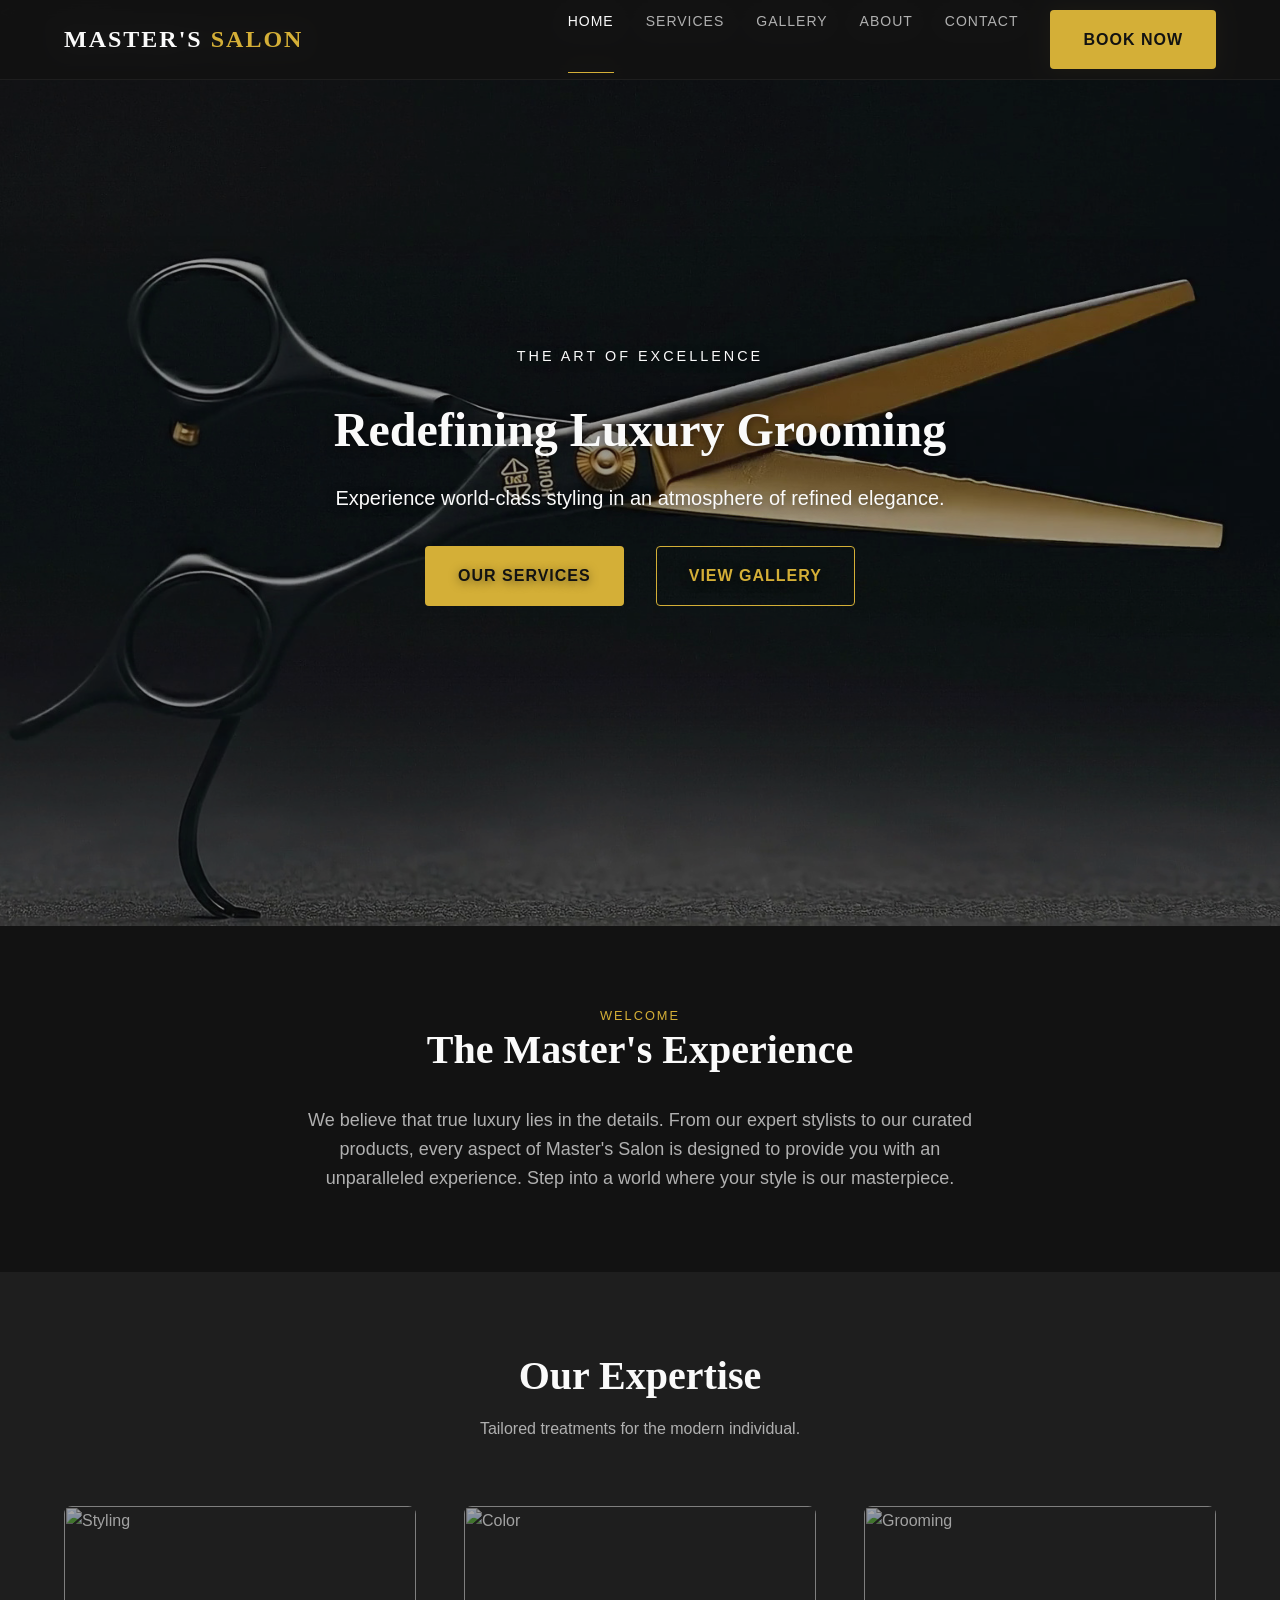
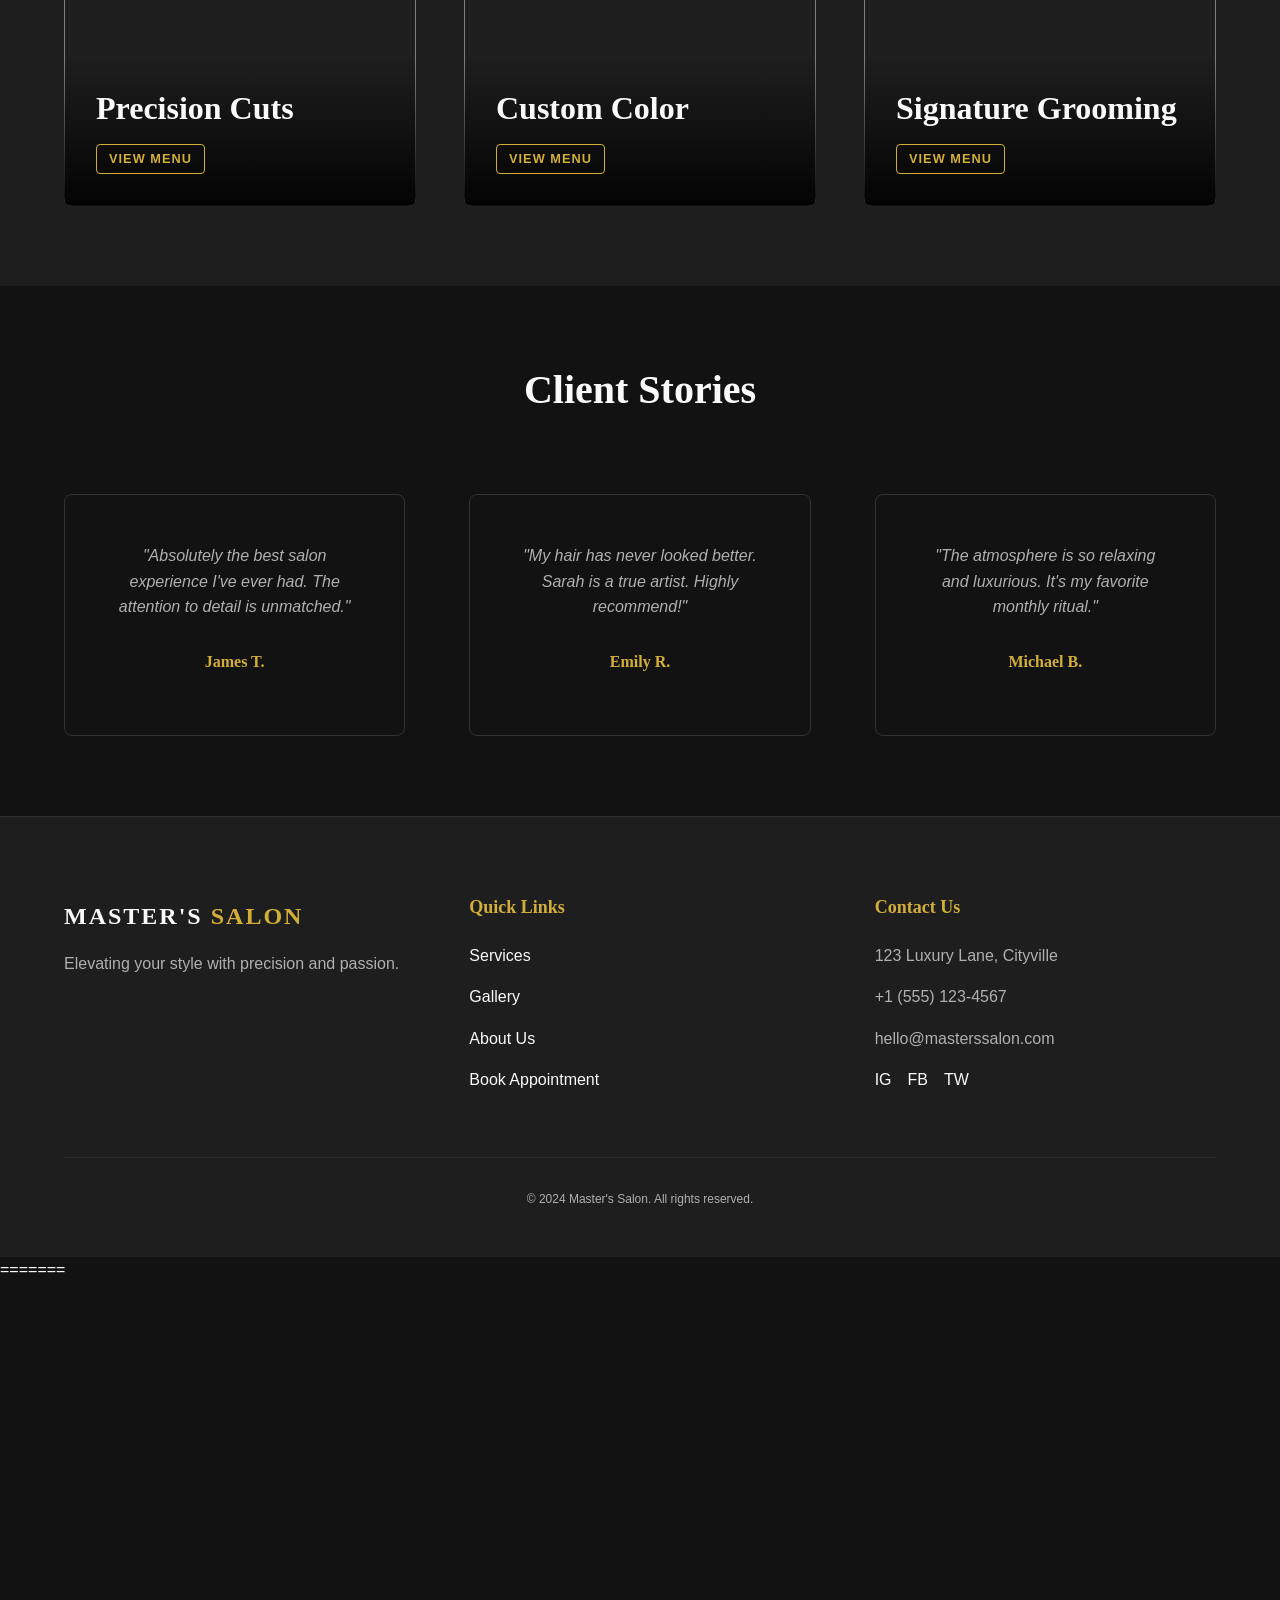
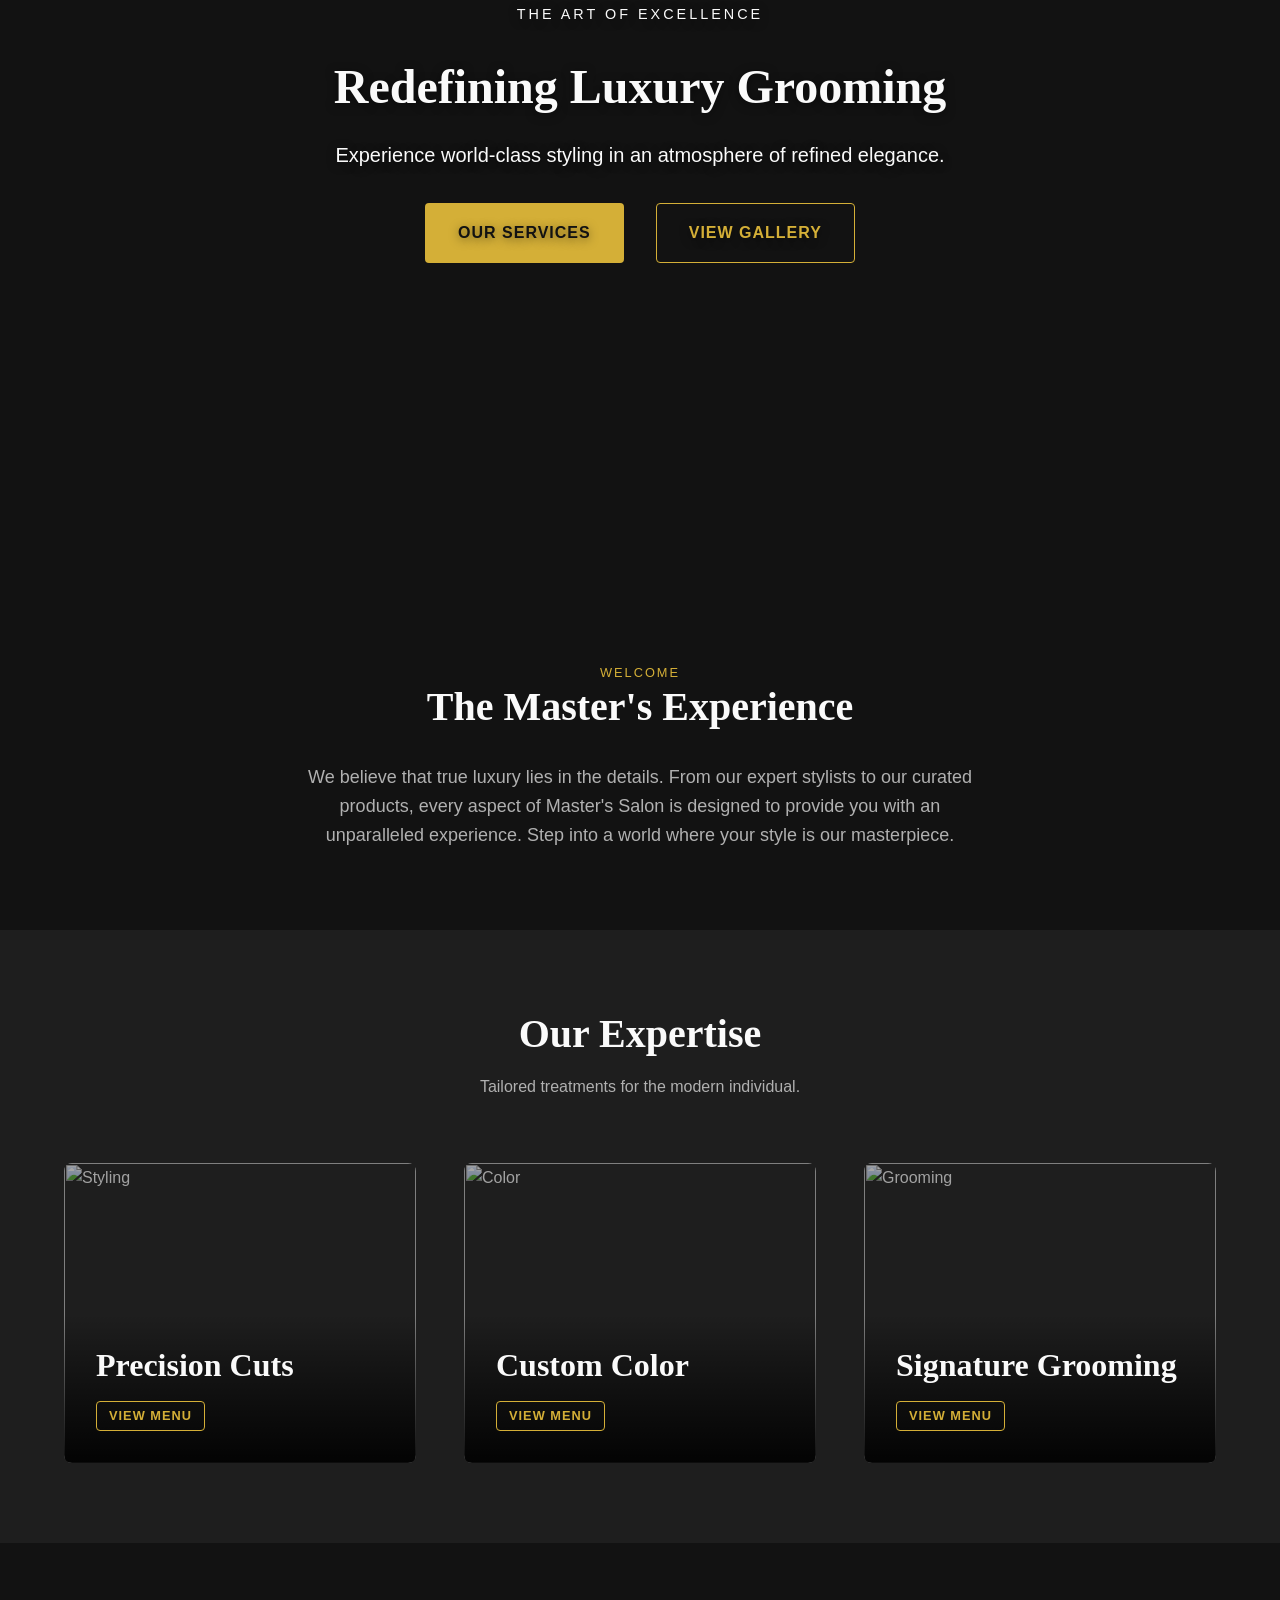
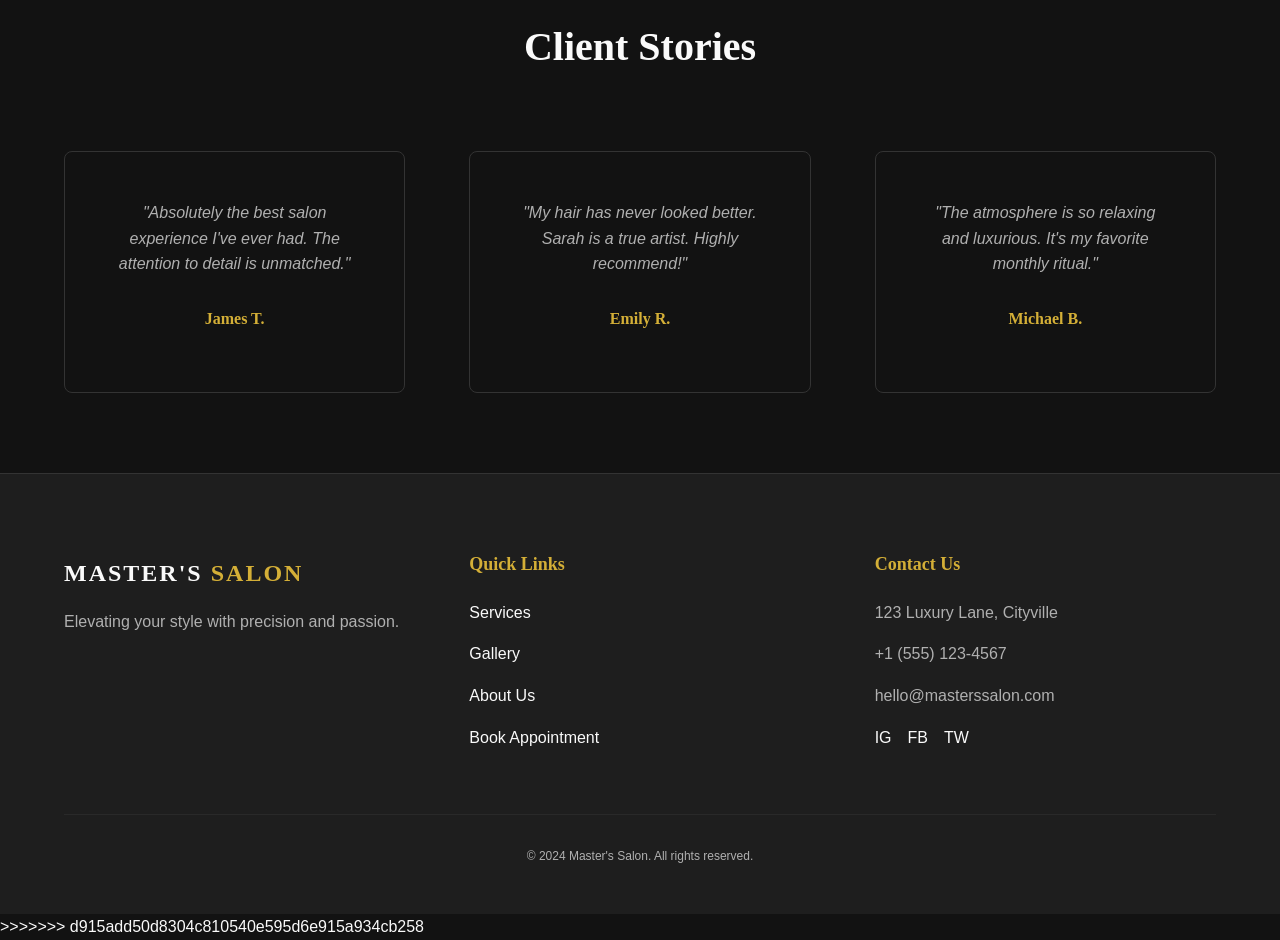
==== commit 78175a76: "Resolve merge conflict" ====
--- a/index.html
+++ b/index.html
@@ -1,3 +1,4 @@
+<<<<<<< HEAD
 <!DOCTYPE html>
 <html lang="en">
 
@@ -260,4 +261,268 @@
     <script src="scripts/main.js"></script>
 </body>
 
+=======
+<!DOCTYPE html>
+<html lang="en">
+
+<head>
+    <meta charset="UTF-8">
+    <meta name="viewport" content="width=device-width, initial-scale=1.0">
+    <title>Master's Salon | Luxury Unisex Salon</title>
+    <meta name="description"
+        content="Experience premium luxury at Master's Salon. Expert styling, coloring, and grooming for men and women in a sophisticated setting.">
+
+    <!-- Fonts -->
+    <link rel="preconnect" href="https://fonts.googleapis.com">
+    <link rel="preconnect" href="https://fonts.gstatic.com" crossorigin>
+    <link
+        href="https://fonts.googleapis.com/css2?family=Inter:wght@300;400;500;600&family=Playfair+Display:ital,wght@0,400;0,600;0,700;1,400&display=swap"
+        rel="stylesheet">
+
+    <!-- Styles -->
+    <link rel="stylesheet" href="styles/variables.css">
+    <link rel="stylesheet" href="styles/reset.css">
+    <link rel="stylesheet" href="styles/global.css">
+    <link rel="stylesheet" href="styles/layout.css">
+    <!-- Specific page styles will go here -->
+    <style>
+        /* Hero Animation Styles */
+        .hero {
+            position: relative;
+            height: 100vh;
+            display: flex;
+            align-items: center;
+            justify-content: center;
+            background-color: var(--color-bg-primary);
+            /* Fallback */
+            overflow: hidden;
+            text-align: center;
+            padding: 0 var(--spacing-3);
+        }
+
+        #hero-canvas {
+            position: absolute;
+            top: 0;
+            left: 0;
+            width: 100%;
+            height: 100%;
+            object-fit: cover;
+            z-index: 1;
+            opacity: 0.6;
+            /* Darken slightly for text contrast */
+        }
+
+        .hero-content {
+            position: relative;
+            z-index: 10;
+            max-width: 800px;
+            animation: fadeIn 1s ease-out;
+            text-shadow: 0 2px 10px rgba(0, 0, 0, 0.5);
+            /* Better readability over video */
+        }
+
+        .hero h1 {
+            color: var(--color-white);
+            margin-bottom: var(--spacing-3);
+        }
+
+        .hero p {
+            font-size: var(--font-size-xl);
+            color: var(--color-text-primary);
+            margin-bottom: var(--spacing-4);
+        }
+
+        @keyframes fadeIn {
+            from {
+                opacity: 0;
+                transform: translateY(20px);
+            }
+
+            to {
+                opacity: 1;
+                transform: translateY(0);
+            }
+        }
+    </style>
+</head>
+
+<body>
+
+    <!-- Header -->
+    <header class="header">
+        <div class="container">
+            <a href="index.html" class="logo">MASTER'S <span>SALON</span></a>
+
+            <nav class="nav-desktop">
+                <a href="index.html" class="nav-link active">Home</a>
+                <a href="services.html" class="nav-link">Services</a>
+                <a href="gallery.html" class="nav-link">Gallery</a>
+                <a href="about.html" class="nav-link">About</a>
+                <a href="contact.html" class="nav-link">Contact</a>
+                <a href="contact.html" class="btn btn-primary">Book Now</a>
+            </nav>
+
+            <div class="mobile-toggle" id="mobileToggle">
+                <div class="hamburger-line"></div>
+                <div class="hamburger-line"></div>
+                <div class="hamburger-line"></div>
+            </div>
+        </div>
+    </header>
+
+    <!-- Mobile Nav Overlay -->
+    <div class="nav-mobile" id="mobileNav">
+        <a href="index.html" class="nav-link active">Home</a>
+        <a href="services.html" class="nav-link">Services</a>
+        <a href="gallery.html" class="nav-link">Gallery</a>
+        <a href="about.html" class="nav-link">About</a>
+        <a href="contact.html" class="nav-link">Contact</a>
+        <a href="contact.html" class="btn btn-primary">Book Now</a>
+    </div>
+
+    <!-- Main Content -->
+    <main>
+        <section class="hero">
+            <canvas id="hero-canvas"></canvas>
+            <div class="hero-content">
+                <p class="uppercase text-gold" style="letter-spacing: 3px; font-size: 0.9rem;">The Art of Excellence</p>
+                <h1>Redefining Luxury Grooming</h1>
+                <p>Experience world-class styling in an atmosphere of refined elegance.</p>
+                <div class="flex justify-center gap-4">
+                    <a href="services.html" class="btn btn-primary">Our Services</a>
+                    <a href="gallery.html" class="btn btn-outline">View Gallery</a>
+                </div>
+            </div>
+        </section>
+
+        <section class="section">
+            <div class="container text-center">
+                <span class="uppercase text-gold" style="font-size: 0.8rem; letter-spacing: 2px;">Welcome</span>
+                <h2 style="margin-bottom: var(--spacing-4);">The Master's Experience</h2>
+                <p style="max-width: 700px; margin: 0 auto; font-size: var(--font-size-lg);">
+                    We believe that true luxury lies in the details. From our expert stylists to our curated products,
+                    every aspect of Master's Salon is designed to provide you with an unparalleled experience.
+                    Step into a world where your style is our masterpiece.
+                </p>
+            </div>
+        </section>
+
+        <!-- Featured Services -->
+        <section class="section" style="background-color: var(--color-bg-secondary);">
+            <div class="container">
+                <div class="text-center" style="margin-bottom: var(--spacing-8);">
+                    <h2>Our Expertise</h2>
+                    <p>Tailored treatments for the modern individual.</p>
+                </div>
+
+                <div class="grid"
+                    style="grid-template-columns: repeat(auto-fit, minmax(300px, 1fr)); gap: var(--spacing-6);">
+                    <!-- Card 1 -->
+                    <div
+                        style="position: relative; height: 300px; overflow: hidden; border-radius: var(--border-radius-md);">
+                        <img src="https://images.unsplash.com/photo-1596704017382-30538038f971?ixlib=rb-4.0.3&auto=format&fit=crop&w=600&q=80"
+                            alt="Styling" style="width: 100%; height: 100%; object-fit: cover; opacity: 0.6;">
+                        <div
+                            style="position: absolute; bottom: 0; left: 0; width: 100%; padding: var(--spacing-4); background: linear-gradient(to top, rgba(0,0,0,0.9), transparent);">
+                            <h3>Precision Cuts</h3>
+                            <a href="services.html" class="btn btn-outline"
+                                style="border-width: 1px; font-size: 0.8rem; padding: 4px 12px;">View Menu</a>
+                        </div>
+                    </div>
+                    <!-- Card 2 -->
+                    <div
+                        style="position: relative; height: 300px; overflow: hidden; border-radius: var(--border-radius-md);">
+                        <img src="https://images.unsplash.com/photo-1562322140-8baeececf3df?ixlib=rb-4.0.3&auto=format&fit=crop&w=600&q=80"
+                            alt="Color" style="width: 100%; height: 100%; object-fit: cover; opacity: 0.6;">
+                        <div
+                            style="position: absolute; bottom: 0; left: 0; width: 100%; padding: var(--spacing-4); background: linear-gradient(to top, rgba(0,0,0,0.9), transparent);">
+                            <h3>Custom Color</h3>
+                            <a href="services.html" class="btn btn-outline"
+                                style="border-width: 1px; font-size: 0.8rem; padding: 4px 12px;">View Menu</a>
+                        </div>
+                    </div>
+                    <!-- Card 3 -->
+                    <div
+                        style="position: relative; height: 300px; overflow: hidden; border-radius: var(--border-radius-md);">
+                        <img src="https://images.unsplash.com/photo-1621605815971-fbc98d665033?ixlib=rb-4.0.3&auto=format&fit=crop&w=600&q=80"
+                            alt="Grooming" style="width: 100%; height: 100%; object-fit: cover; opacity: 0.6;">
+                        <div
+                            style="position: absolute; bottom: 0; left: 0; width: 100%; padding: var(--spacing-4); background: linear-gradient(to top, rgba(0,0,0,0.9), transparent);">
+                            <h3>Signature Grooming</h3>
+                            <a href="services.html" class="btn btn-outline"
+                                style="border-width: 1px; font-size: 0.8rem; padding: 4px 12px;">View Menu</a>
+                        </div>
+                    </div>
+                </div>
+            </div>
+        </section>
+
+        <!-- Testimonials -->
+        <section class="section">
+            <div class="container text-center">
+                <h2 style="margin-bottom: var(--spacing-10);">Client Stories</h2>
+                <div class="grid"
+                    style="grid-template-columns: repeat(auto-fit, minmax(300px, 1fr)); gap: var(--spacing-8);">
+                    <div
+                        style="padding: var(--spacing-6); border: 1px solid var(--color-border); border-radius: var(--border-radius-md);">
+                        <p style="font-style: italic; margin-bottom: var(--spacing-4);">"Absolutely the best salon
+                            experience I've ever had. The attention to detail is unmatched."</p>
+                        <h4 style="font-size: var(--font-size-base); color: var(--color-accent);">James T.</h4>
+                    </div>
+                    <div
+                        style="padding: var(--spacing-6); border: 1px solid var(--color-border); border-radius: var(--border-radius-md);">
+                        <p style="font-style: italic; margin-bottom: var(--spacing-4);">"My hair has never looked
+                            better. Sarah is a true artist. Highly recommend!"</p>
+                        <h4 style="font-size: var(--font-size-base); color: var(--color-accent);">Emily R.</h4>
+                    </div>
+                    <div
+                        style="padding: var(--spacing-6); border: 1px solid var(--color-border); border-radius: var(--border-radius-md);">
+                        <p style="font-style: italic; margin-bottom: var(--spacing-4);">"The atmosphere is so relaxing
+                            and luxurious. It's my favorite monthly ritual."</p>
+                        <h4 style="font-size: var(--font-size-base); color: var(--color-accent);">Michael B.</h4>
+                    </div>
+                </div>
+            </div>
+        </section>
+    </main>
+
+    <!-- Footer -->
+    <footer class="footer">
+        <div class="container">
+            <div class="footer-grid">
+                <div class="footer-col">
+                    <a href="index.html" class="logo" style="display:block; margin-bottom: 16px;">MASTER'S
+                        <span>SALON</span></a>
+                    <p>Elevating your style with precision and passion.</p>
+                </div>
+                <div class="footer-col">
+                    <h4>Quick Links</h4>
+                    <ul>
+                        <li><a href="services.html">Services</a></li>
+                        <li><a href="gallery.html">Gallery</a></li>
+                        <li><a href="about.html">About Us</a></li>
+                        <li><a href="contact.html">Book Appointment</a></li>
+                    </ul>
+                </div>
+                <div class="footer-col">
+                    <h4>Contact Us</h4>
+                    <p>123 Luxury Lane, Cityville</p>
+                    <p>+1 (555) 123-4567</p>
+                    <p>hello@masterssalon.com</p>
+                    <div class="flex gap-2" style="margin-top: 16px;">
+                        <!-- Social placeholders -->
+                        <a href="#">IG</a> <a href="#">FB</a> <a href="#">TW</a>
+                    </div>
+                </div>
+            </div>
+            <div class="footer-bottom">
+                <p>&copy; 2024 Master's Salon. All rights reserved.</p>
+            </div>
+        </div>
+    </footer>
+
+    <script src="scripts/main.js"></script>
+</body>
+
+>>>>>>> d915add50d8304c810540e595d6e915a934cb258
 </html>
